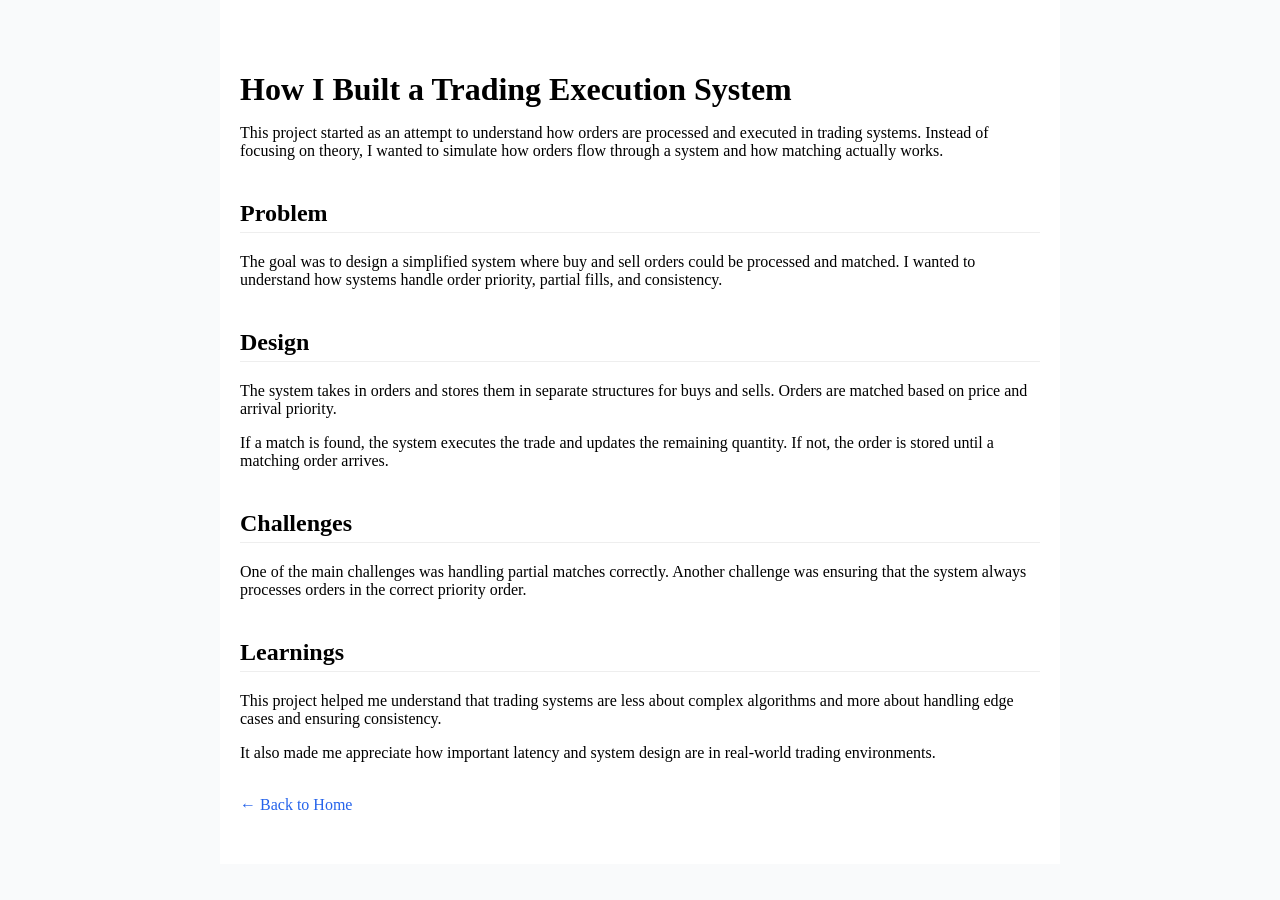
==== blog.html @ 6b7da70a "Added first blog" ====
<!DOCTYPE html>
<html lang="en">
<head>
    <meta charset="UTF-8">
    <meta name="viewport" content="width=device-width, initial-scale=1.0">
    <title>Execution System</title>
    <link rel="stylesheet" href="style.css">
</head>

<body>

<div class="container">

<h1>How I Built a Trading Execution System</h1>

<p>
This project started as an attempt to understand how orders are processed and executed in trading systems. 
Instead of focusing on theory, I wanted to simulate how orders flow through a system and how matching actually works.
</p>

<h2>Problem</h2>

<p>
The goal was to design a simplified system where buy and sell orders could be processed and matched.
I wanted to understand how systems handle order priority, partial fills, and consistency.
</p>

<h2>Design</h2>

<p>
The system takes in orders and stores them in separate structures for buys and sells.  
Orders are matched based on price and arrival priority.
</p>

<p>
If a match is found, the system executes the trade and updates the remaining quantity.
If not, the order is stored until a matching order arrives.
</p>

<h2>Challenges</h2>

<p>
One of the main challenges was handling partial matches correctly.  
Another challenge was ensuring that the system always processes orders in the correct priority order.
</p>

<h2>Learnings</h2>

<p>
This project helped me understand that trading systems are less about complex algorithms and more about handling edge cases and ensuring consistency.
</p>

<p>
It also made me appreciate how important latency and system design are in real-world trading environments.
</p>

<br>

<a href="index.html">← Back to Home</a>

</div>

</body>
</html>
---- style.css ----
body {
    font-family: -apple-system, BlinkMacSystemFont, "Segoe UI", Roboto;
    background-color: #f9fafb;
    margin: 0;
    padding: 0;
}

.container {
    max-width: 800px;
    margin: auto;
    padding: 50px 20px;
    background: white;
}

h1 {
    font-size: 32px;
    margin-bottom: 5px;
}

.subtitle {
    color: #666;
    margin-bottom: 30px;
}

h2 {
    margin-top: 40px;
    border-bottom: 1px solid #eee;
    padding-bottom: 5px;
}

.project {
    margin-top: 20px;
}

.project a {
    font-size: 14px;
    display: inline-block;
    margin-top: 5px;
}

ul {
    padding-left: 20px;
}

a {
    color: #2563eb;
    text-decoration: none;
}

a:hover {
    text-decoration: underline;
}
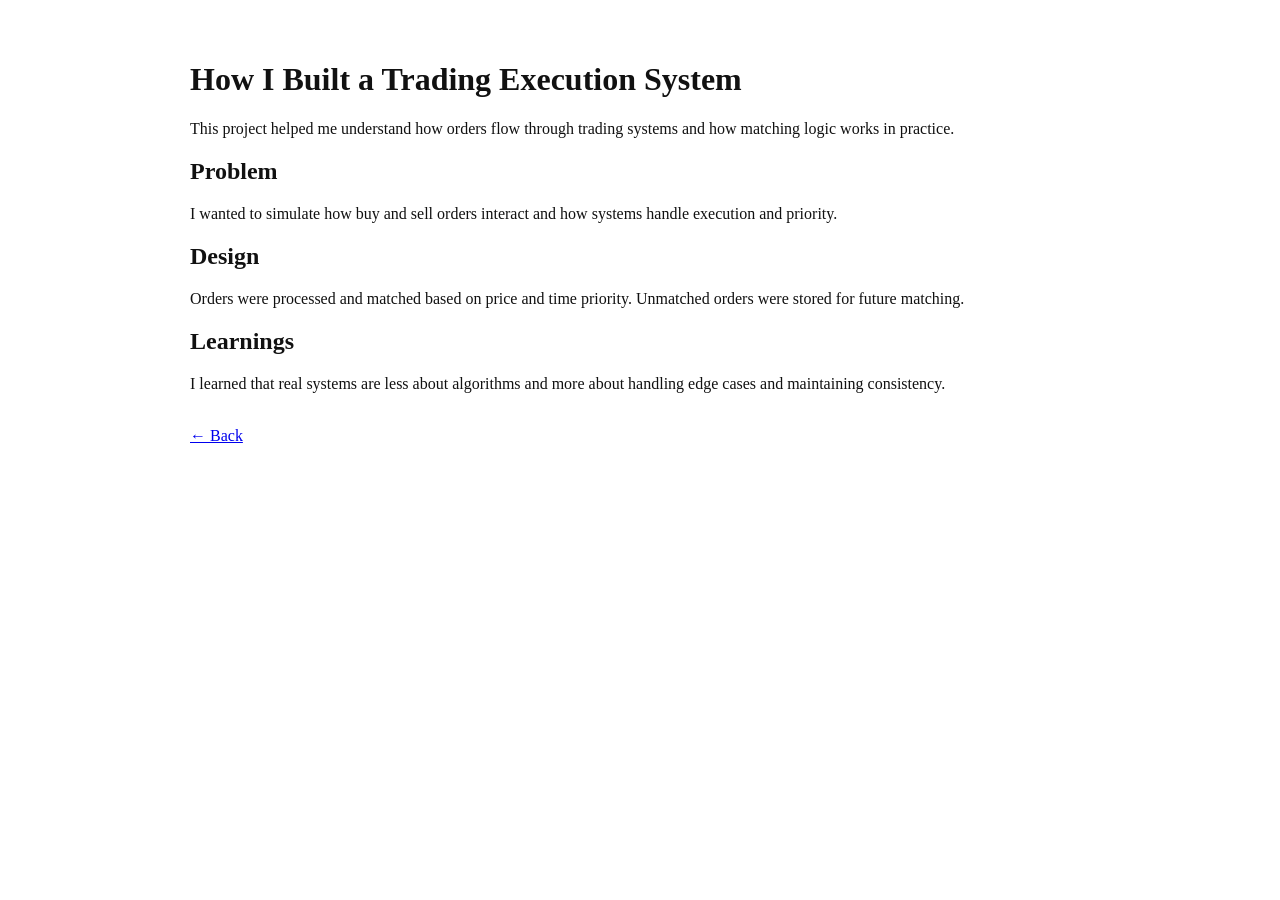
==== commit c6d1cdc2: "Rebuilt portfolio properly" ====
--- a/blog.html
+++ b/blog.html
@@ -6,7 +6,6 @@
     <title>Execution System</title>
     <link rel="stylesheet" href="style.css">
 </head>
-
 <body>
 
 <div class="container">
@@ -14,49 +13,30 @@
 <h1>How I Built a Trading Execution System</h1>
 
 <p>
-This project started as an attempt to understand how orders are processed and executed in trading systems. 
-Instead of focusing on theory, I wanted to simulate how orders flow through a system and how matching actually works.
+This project helped me understand how orders flow through trading systems
+and how matching logic works in practice.
 </p>
 
 <h2>Problem</h2>
-
 <p>
-The goal was to design a simplified system where buy and sell orders could be processed and matched.
-I wanted to understand how systems handle order priority, partial fills, and consistency.
+I wanted to simulate how buy and sell orders interact and how systems
+handle execution and priority.
 </p>
 
 <h2>Design</h2>
-
 <p>
-The system takes in orders and stores them in separate structures for buys and sells.  
-Orders are matched based on price and arrival priority.
-</p>
-
-<p>
-If a match is found, the system executes the trade and updates the remaining quantity.
-If not, the order is stored until a matching order arrives.
-</p>
-
-<h2>Challenges</h2>
-
-<p>
-One of the main challenges was handling partial matches correctly.  
-Another challenge was ensuring that the system always processes orders in the correct priority order.
+Orders were processed and matched based on price and time priority.
+Unmatched orders were stored for future matching.
 </p>
 
 <h2>Learnings</h2>
-
 <p>
-This project helped me understand that trading systems are less about complex algorithms and more about handling edge cases and ensuring consistency.
-</p>
-
-<p>
-It also made me appreciate how important latency and system design are in real-world trading environments.
+I learned that real systems are less about algorithms and more about
+handling edge cases and maintaining consistency.
 </p>
 
 <br>
-
-<a href="index.html">← Back to Home</a>
+<a href="index.html">← Back</a>
 
 </div>
 
--- a/style.css
+++ b/style.css
@@ -1,52 +1,90 @@
 body {
+    margin: 0;
     font-family: -apple-system, BlinkMacSystemFont, "Segoe UI", Roboto;
-    background-color: #f9fafb;
-    margin: 0;
-    padding: 0;
+    background: #ffffff;
+    color: #111;
 }
 
-.container {
-    max-width: 800px;
-    margin: auto;
-    padding: 50px 20px;
-    background: white;
+/* NAVBAR */
+nav {
+    border-bottom: 1px solid #eee;
 }
 
-h1 {
-    font-size: 32px;
-    margin-bottom: 5px;
+.nav-container {
+    max-width: 900px;
+    margin: auto;
+    padding: 20px;
+    display: flex;
+    justify-content: space-between;
+    align-items: center;
 }
 
-.subtitle {
-    color: #666;
-    margin-bottom: 30px;
+.nav-links a {
+    margin-left: 20px;
+    text-decoration: none;
+    color: #555;
+}
+
+.nav-links a:hover {
+    color: black;
+}
+
+/* MAIN */
+.container {
+    max-width: 900px;
+    margin: auto;
+    padding: 40px 20px;
+}
+
+/* HERO */
+.hero h1 {
+    font-size: 40px;
+    margin-bottom: 10px;
+}
+
+.hero p {
+    font-size: 18px;
+    color: #555;
+}
+
+/* SECTIONS */
+section {
+    margin-top: 60px;
 }
 
 h2 {
-    margin-top: 40px;
-    border-bottom: 1px solid #eee;
-    padding-bottom: 5px;
+    margin-bottom: 20px;
 }
 
-.project {
-    margin-top: 20px;
+/* CARDS */
+.card {
+    border: 1px solid #eee;
+    padding: 20px;
+    border-radius: 8px;
+    margin-bottom: 20px;
 }
 
-.project a {
-    font-size: 14px;
+.card a {
     display: inline-block;
-    margin-top: 5px;
-}
-
-ul {
-    padding-left: 20px;
-}
-
-a {
+    margin-top: 10px;
     color: #2563eb;
     text-decoration: none;
 }
 
-a:hover {
+.card a:hover {
+    text-decoration: underline;
+}
+
+/* LINKS */
+.links li {
+    margin-bottom: 10px;
+}
+
+.links a {
+    color: #2563eb;
+    text-decoration: none;
+}
+
+.links a:hover {
     text-decoration: underline;
 }
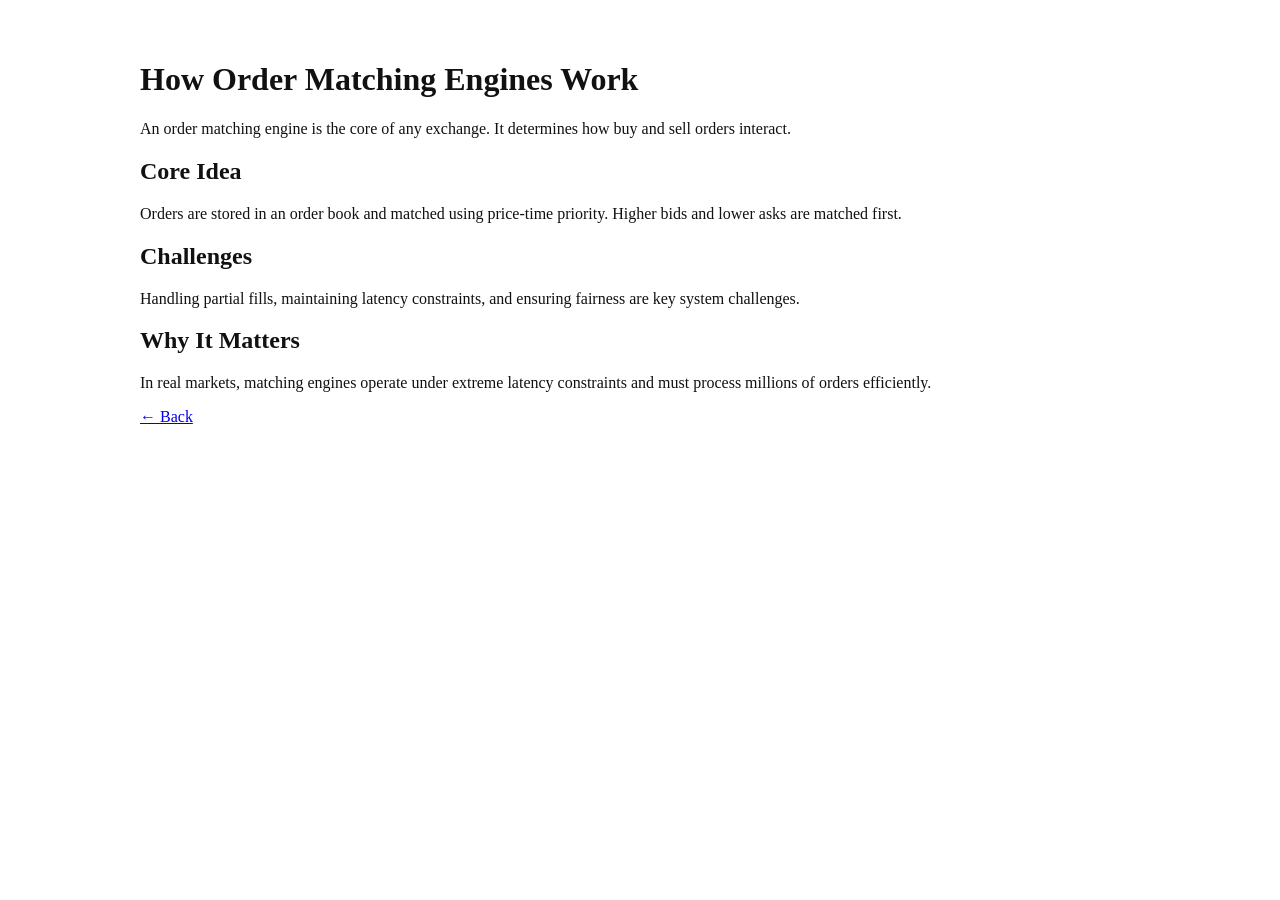
==== commit 845394fd: "Final portfolio build" ====
--- a/blog.html
+++ b/blog.html
@@ -1,41 +1,35 @@
 <!DOCTYPE html>
-<html lang="en">
+<html>
 <head>
-    <meta charset="UTF-8">
-    <meta name="viewport" content="width=device-width, initial-scale=1.0">
-    <title>Execution System</title>
-    <link rel="stylesheet" href="style.css">
+<link rel="stylesheet" href="style.css">
 </head>
+
 <body>
 
 <div class="container">
 
-<h1>How I Built a Trading Execution System</h1>
+<h1>How Order Matching Engines Work</h1>
 
 <p>
-This project helped me understand how orders flow through trading systems
-and how matching logic works in practice.
+An order matching engine is the core of any exchange. It determines how buy and sell orders interact.
 </p>
 
-<h2>Problem</h2>
+<h2>Core Idea</h2>
 <p>
-I wanted to simulate how buy and sell orders interact and how systems
-handle execution and priority.
+Orders are stored in an order book and matched using price-time priority.
+Higher bids and lower asks are matched first.
 </p>
 
-<h2>Design</h2>
+<h2>Challenges</h2>
 <p>
-Orders were processed and matched based on price and time priority.
-Unmatched orders were stored for future matching.
+Handling partial fills, maintaining latency constraints, and ensuring fairness are key system challenges.
 </p>
 
-<h2>Learnings</h2>
+<h2>Why It Matters</h2>
 <p>
-I learned that real systems are less about algorithms and more about
-handling edge cases and maintaining consistency.
+In real markets, matching engines operate under extreme latency constraints and must process millions of orders efficiently.
 </p>
 
-<br>
 <a href="index.html">← Back</a>
 
 </div>
--- a/style.css
+++ b/style.css
@@ -5,18 +5,16 @@
     color: #111;
 }
 
-/* NAVBAR */
 nav {
     border-bottom: 1px solid #eee;
 }
 
 .nav-container {
-    max-width: 900px;
+    max-width: 1000px;
     margin: auto;
     padding: 20px;
     display: flex;
     justify-content: space-between;
-    align-items: center;
 }
 
 .nav-links a {
@@ -29,34 +27,25 @@
     color: black;
 }
 
-/* MAIN */
 .container {
-    max-width: 900px;
+    max-width: 1000px;
     margin: auto;
     padding: 40px 20px;
 }
 
-/* HERO */
 .hero h1 {
-    font-size: 40px;
-    margin-bottom: 10px;
+    font-size: 42px;
 }
 
 .hero p {
+    color: #555;
     font-size: 18px;
-    color: #555;
 }
 
-/* SECTIONS */
 section {
     margin-top: 60px;
 }
 
-h2 {
-    margin-bottom: 20px;
-}
-
-/* CARDS */
 .card {
     border: 1px solid #eee;
     padding: 20px;
@@ -65,8 +54,6 @@
 }
 
 .card a {
-    display: inline-block;
-    margin-top: 10px;
     color: #2563eb;
     text-decoration: none;
 }
@@ -75,16 +62,11 @@
     text-decoration: underline;
 }
 
-/* LINKS */
-.links li {
-    margin-bottom: 10px;
+.exp {
+    margin-bottom: 20px;
 }
 
-.links a {
+.contact a {
     color: #2563eb;
     text-decoration: none;
-}
-
-.links a:hover {
-    text-decoration: underline;
 }
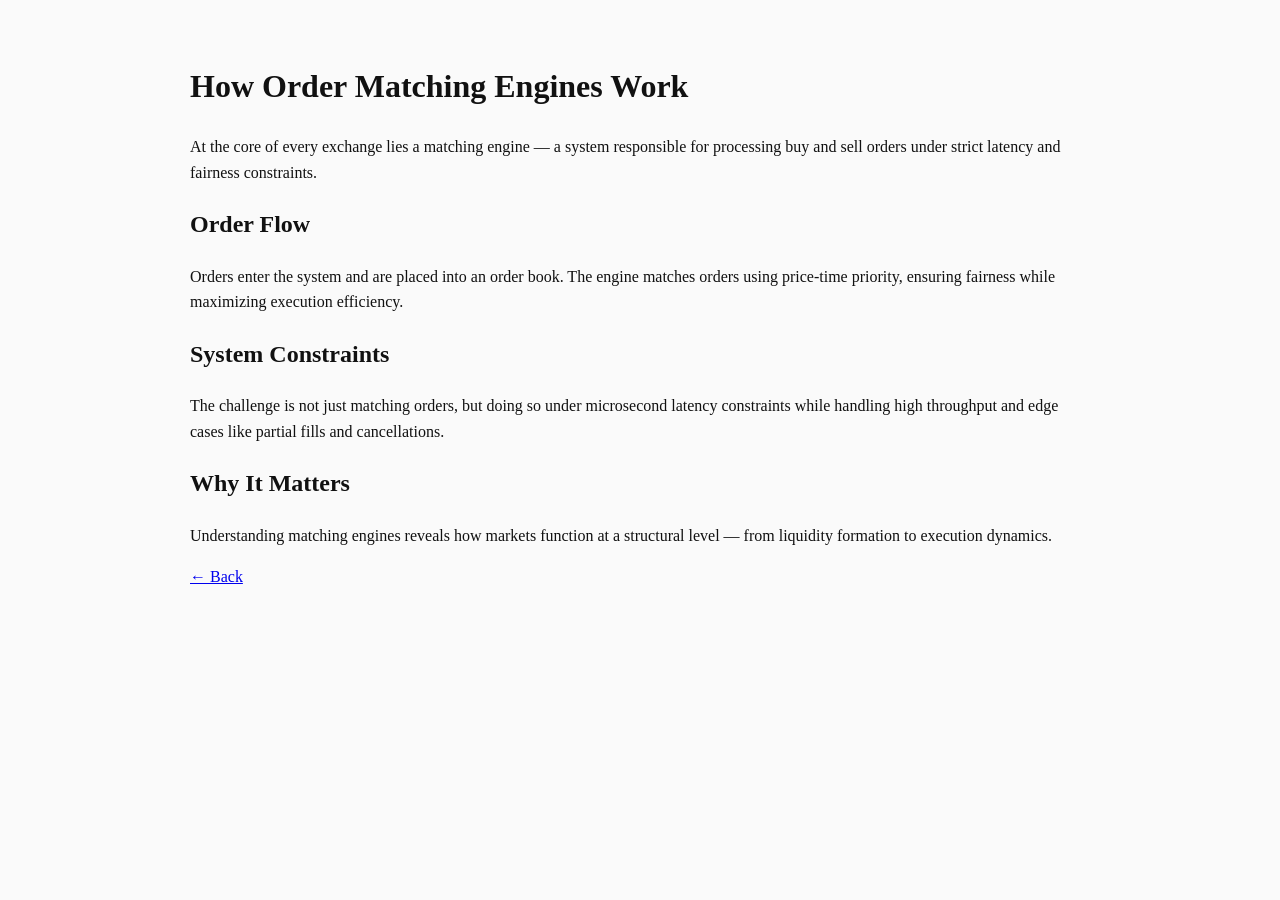
==== commit 50f4a1ee: "Rebuilt portfolio with depth" ====
--- a/blog.html
+++ b/blog.html
@@ -11,23 +11,26 @@
 <h1>How Order Matching Engines Work</h1>
 
 <p>
-An order matching engine is the core of any exchange. It determines how buy and sell orders interact.
+At the core of every exchange lies a matching engine — a system responsible for processing
+buy and sell orders under strict latency and fairness constraints.
 </p>
 
-<h2>Core Idea</h2>
+<h2>Order Flow</h2>
 <p>
-Orders are stored in an order book and matched using price-time priority.
-Higher bids and lower asks are matched first.
+Orders enter the system and are placed into an order book. The engine matches orders using
+price-time priority, ensuring fairness while maximizing execution efficiency.
 </p>
 
-<h2>Challenges</h2>
+<h2>System Constraints</h2>
 <p>
-Handling partial fills, maintaining latency constraints, and ensuring fairness are key system challenges.
+The challenge is not just matching orders, but doing so under microsecond latency constraints
+while handling high throughput and edge cases like partial fills and cancellations.
 </p>
 
 <h2>Why It Matters</h2>
 <p>
-In real markets, matching engines operate under extreme latency constraints and must process millions of orders efficiently.
+Understanding matching engines reveals how markets function at a structural level —
+from liquidity formation to execution dynamics.
 </p>
 
 <a href="index.html">← Back</a>
--- a/style.css
+++ b/style.css
@@ -1,72 +1,59 @@
 body {
     margin: 0;
     font-family: -apple-system, BlinkMacSystemFont, "Segoe UI", Roboto;
-    background: #ffffff;
+    background: #fafafa;
     color: #111;
-}
-
-nav {
-    border-bottom: 1px solid #eee;
-}
-
-.nav-container {
-    max-width: 1000px;
-    margin: auto;
-    padding: 20px;
-    display: flex;
-    justify-content: space-between;
-}
-
-.nav-links a {
-    margin-left: 20px;
-    text-decoration: none;
-    color: #555;
-}
-
-.nav-links a:hover {
-    color: black;
+    line-height: 1.6;
 }
 
 .container {
-    max-width: 1000px;
+    max-width: 900px;
     margin: auto;
     padding: 40px 20px;
 }
 
-.hero h1 {
-    font-size: 42px;
+header h1 {
+    font-size: 32px;
+    margin-bottom: 5px;
 }
 
-.hero p {
+.tagline {
     color: #555;
-    font-size: 18px;
+    margin-bottom: 20px;
+}
+
+.intro {
+    margin-bottom: 20px;
+}
+
+.links a {
+    margin-right: 15px;
+    text-decoration: none;
+    color: #2563eb;
 }
 
 section {
-    margin-top: 60px;
+    margin-top: 50px;
 }
 
-.card {
-    border: 1px solid #eee;
-    padding: 20px;
-    border-radius: 8px;
+h2 {
     margin-bottom: 20px;
 }
 
-.card a {
+.block {
+    margin-bottom: 30px;
+}
+
+.block a {
     color: #2563eb;
     text-decoration: none;
 }
 
-.card a:hover {
+.block a:hover {
     text-decoration: underline;
 }
 
-.exp {
-    margin-bottom: 20px;
-}
-
-.contact a {
-    color: #2563eb;
-    text-decoration: none;
+footer {
+    margin-top: 60px;
+    color: #777;
 }
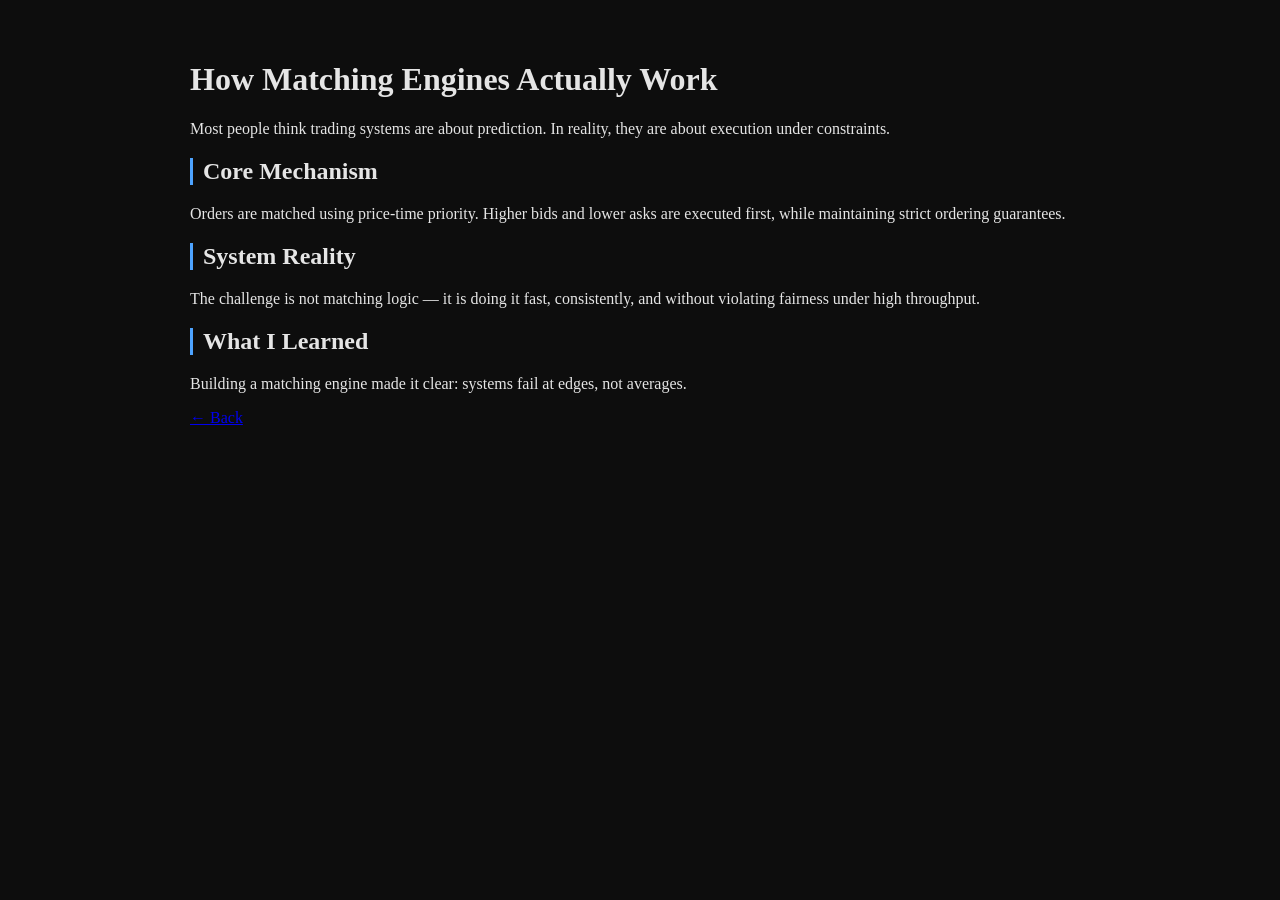
==== commit 7e9a26d8: "elite portfolio" ====
--- a/blog.html
+++ b/blog.html
@@ -8,29 +8,30 @@
 
 <div class="container">
 
-<h1>How Order Matching Engines Work</h1>
+<h1>How Matching Engines Actually Work</h1>
 
 <p>
-At the core of every exchange lies a matching engine — a system responsible for processing
-buy and sell orders under strict latency and fairness constraints.
+Most people think trading systems are about prediction.
+In reality, they are about execution under constraints.
 </p>
 
-<h2>Order Flow</h2>
+<h2>Core Mechanism</h2>
 <p>
-Orders enter the system and are placed into an order book. The engine matches orders using
-price-time priority, ensuring fairness while maximizing execution efficiency.
+Orders are matched using price-time priority.
+Higher bids and lower asks are executed first,
+while maintaining strict ordering guarantees.
 </p>
 
-<h2>System Constraints</h2>
+<h2>System Reality</h2>
 <p>
-The challenge is not just matching orders, but doing so under microsecond latency constraints
-while handling high throughput and edge cases like partial fills and cancellations.
+The challenge is not matching logic — it is doing it fast, consistently,
+and without violating fairness under high throughput.
 </p>
 
-<h2>Why It Matters</h2>
+<h2>What I Learned</h2>
 <p>
-Understanding matching engines reveals how markets function at a structural level —
-from liquidity formation to execution dynamics.
+Building a matching engine made it clear:
+systems fail at edges, not averages.
 </p>
 
 <a href="index.html">← Back</a>
--- a/style.css
+++ b/style.css
@@ -1,9 +1,8 @@
 body {
     margin: 0;
     font-family: -apple-system, BlinkMacSystemFont, "Segoe UI", Roboto;
-    background: #fafafa;
-    color: #111;
-    line-height: 1.6;
+    background: #0d0d0d;
+    color: #e5e5e5;
 }
 
 .container {
@@ -14,38 +13,54 @@
 
 header h1 {
     font-size: 32px;
-    margin-bottom: 5px;
 }
 
 .tagline {
-    color: #555;
-    margin-bottom: 20px;
+    color: #888;
+    margin-bottom: 15px;
 }
 
 .intro {
+    color: #bbb;
     margin-bottom: 20px;
 }
 
 .links a {
     margin-right: 15px;
+    color: #4da3ff;
     text-decoration: none;
-    color: #2563eb;
+}
+
+.links a:hover {
+    text-decoration: underline;
 }
 
 section {
-    margin-top: 50px;
+    margin-top: 60px;
 }
 
 h2 {
+    border-left: 3px solid #4da3ff;
+    padding-left: 10px;
     margin-bottom: 20px;
 }
 
 .block {
     margin-bottom: 30px;
+    padding-left: 10px;
+    border-left: 1px solid #333;
+}
+
+.block h3 {
+    margin-bottom: 5px;
+}
+
+.block p {
+    color: #bbb;
 }
 
 .block a {
-    color: #2563eb;
+    color: #4da3ff;
     text-decoration: none;
 }
 
@@ -54,6 +69,6 @@
 }
 
 footer {
-    margin-top: 60px;
-    color: #777;
+    margin-top: 80px;
+    color: #666;
 }
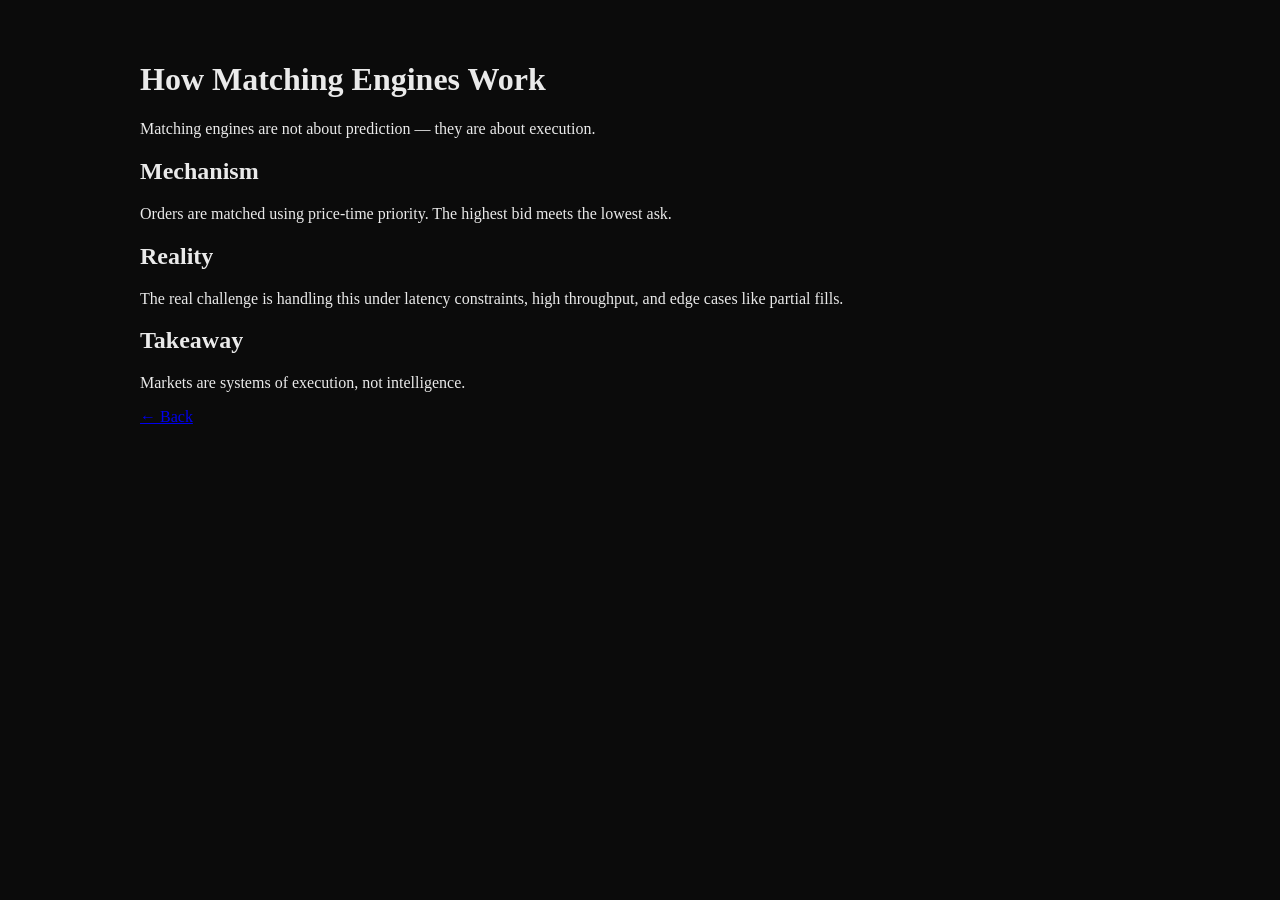
==== commit a99f5448: "real portfolio version" ====
--- a/blog.html
+++ b/blog.html
@@ -8,30 +8,27 @@
 
 <div class="container">
 
-<h1>How Matching Engines Actually Work</h1>
+<h1>How Matching Engines Work</h1>
 
 <p>
-Most people think trading systems are about prediction.
-In reality, they are about execution under constraints.
+Matching engines are not about prediction — they are about execution.
 </p>
 
-<h2>Core Mechanism</h2>
+<h2>Mechanism</h2>
 <p>
 Orders are matched using price-time priority.
-Higher bids and lower asks are executed first,
-while maintaining strict ordering guarantees.
+The highest bid meets the lowest ask.
 </p>
 
-<h2>System Reality</h2>
+<h2>Reality</h2>
 <p>
-The challenge is not matching logic — it is doing it fast, consistently,
-and without violating fairness under high throughput.
+The real challenge is handling this under latency constraints,
+high throughput, and edge cases like partial fills.
 </p>
 
-<h2>What I Learned</h2>
+<h2>Takeaway</h2>
 <p>
-Building a matching engine made it clear:
-systems fail at edges, not averages.
+Markets are systems of execution, not intelligence.
 </p>
 
 <a href="index.html">← Back</a>
--- a/style.css
+++ b/style.css
@@ -1,28 +1,28 @@
 body {
     margin: 0;
-    font-family: -apple-system, BlinkMacSystemFont, "Segoe UI", Roboto;
-    background: #0d0d0d;
-    color: #e5e5e5;
+    font-family: -apple-system, BlinkMacSystemFont, "Segoe UI";
+    background: #0b0b0b;
+    color: #eaeaea;
 }
 
 .container {
-    max-width: 900px;
+    max-width: 1000px;
     margin: auto;
     padding: 40px 20px;
 }
 
+/* HERO */
 header h1 {
-    font-size: 32px;
+    font-size: 36px;
 }
 
 .tagline {
     color: #888;
-    margin-bottom: 15px;
 }
 
 .intro {
+    margin: 20px 0;
     color: #bbb;
-    margin-bottom: 20px;
 }
 
 .links a {
@@ -31,41 +31,45 @@
     text-decoration: none;
 }
 
-.links a:hover {
-    text-decoration: underline;
+/* GRID */
+.grid {
+    display: grid;
+    grid-template-columns: repeat(auto-fit, minmax(250px, 1fr));
+    gap: 20px;
 }
 
-section {
-    margin-top: 60px;
+/* CARD */
+.card {
+    background: #141414;
+    padding: 20px;
+    border-radius: 10px;
+    transition: 0.2s;
 }
 
-h2 {
+.card:hover {
+    transform: translateY(-5px);
+    background: #1c1c1c;
+}
+
+.card a {
+    color: #4da3ff;
+}
+
+/* RESEARCH */
+.highlight {
+    background: #111;
+    padding: 25px;
     border-left: 3px solid #4da3ff;
-    padding-left: 10px;
+}
+
+/* TIMELINE */
+.timeline .item {
     margin-bottom: 20px;
 }
 
-.block {
-    margin-bottom: 30px;
-    padding-left: 10px;
-    border-left: 1px solid #333;
-}
-
-.block h3 {
-    margin-bottom: 5px;
-}
-
-.block p {
-    color: #bbb;
-}
-
-.block a {
-    color: #4da3ff;
-    text-decoration: none;
-}
-
-.block a:hover {
-    text-decoration: underline;
+/* SECTIONS */
+section {
+    margin-top: 60px;
 }
 
 footer {
